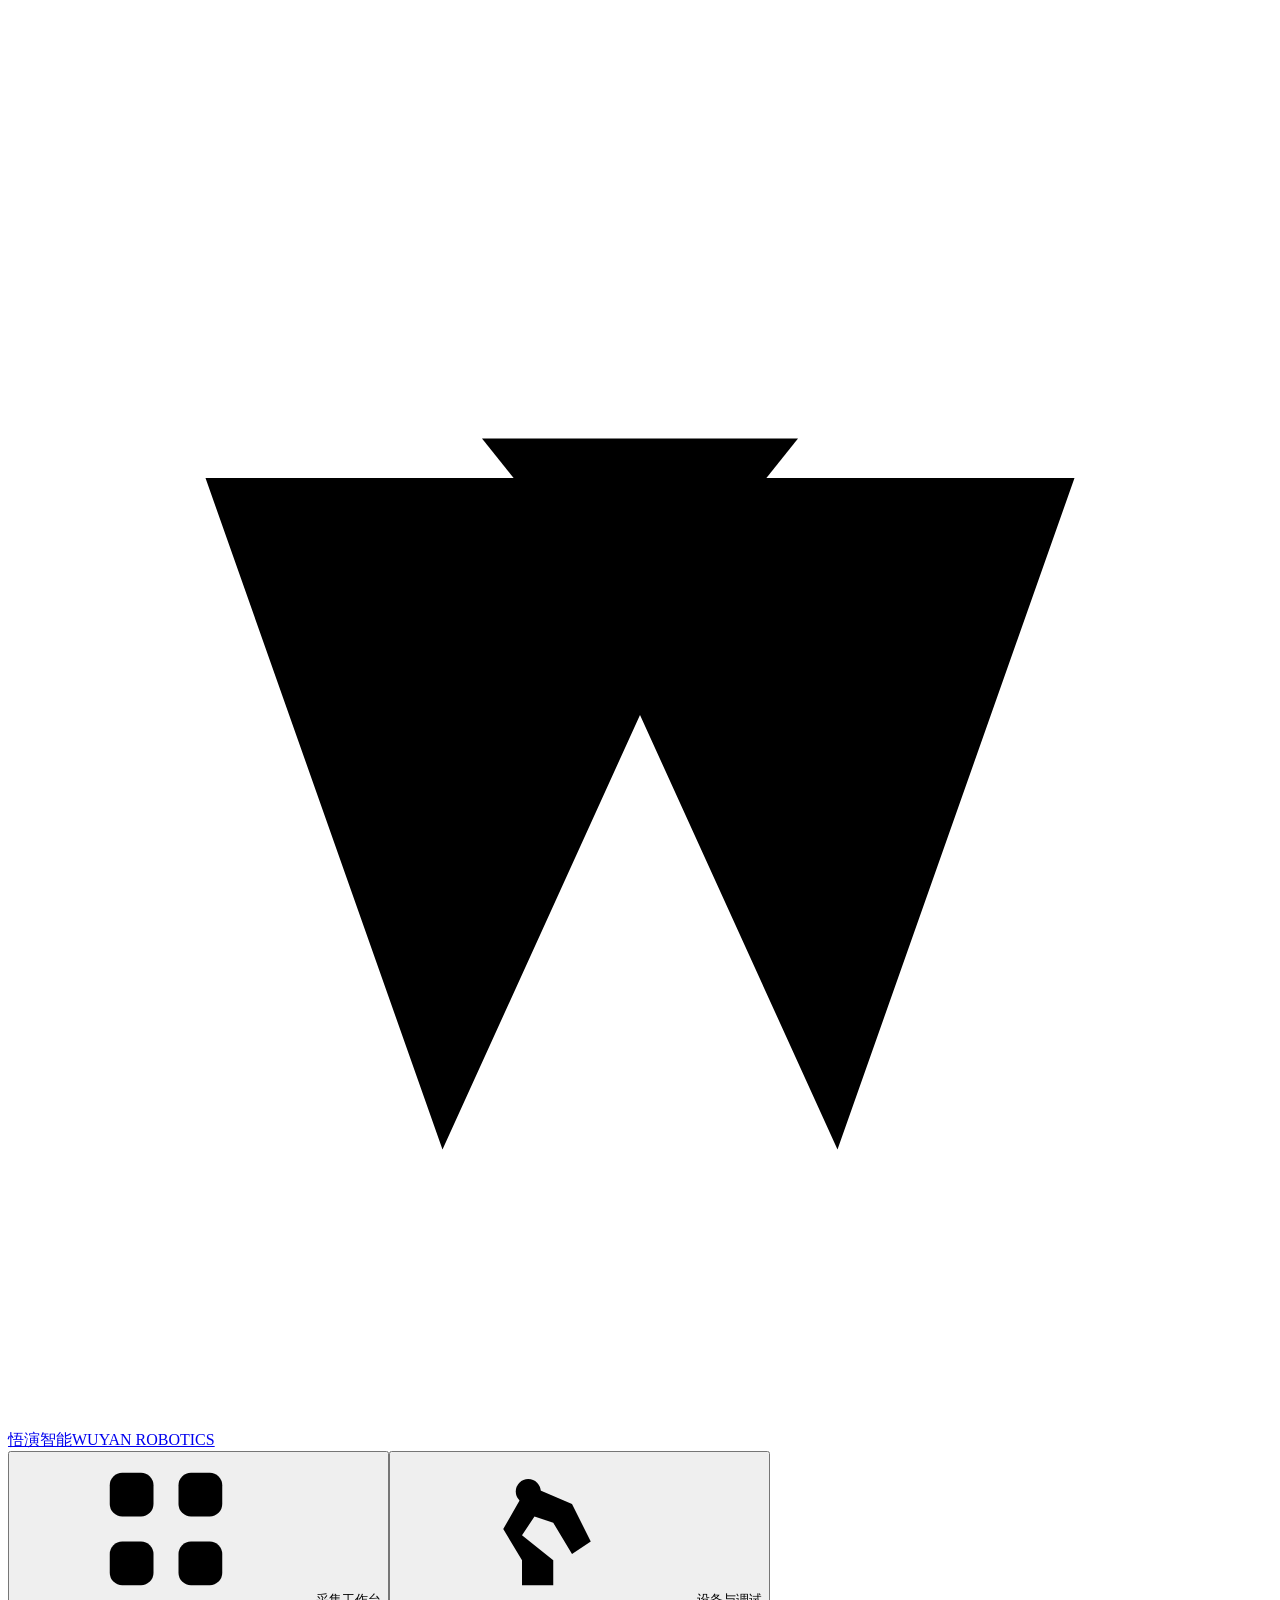
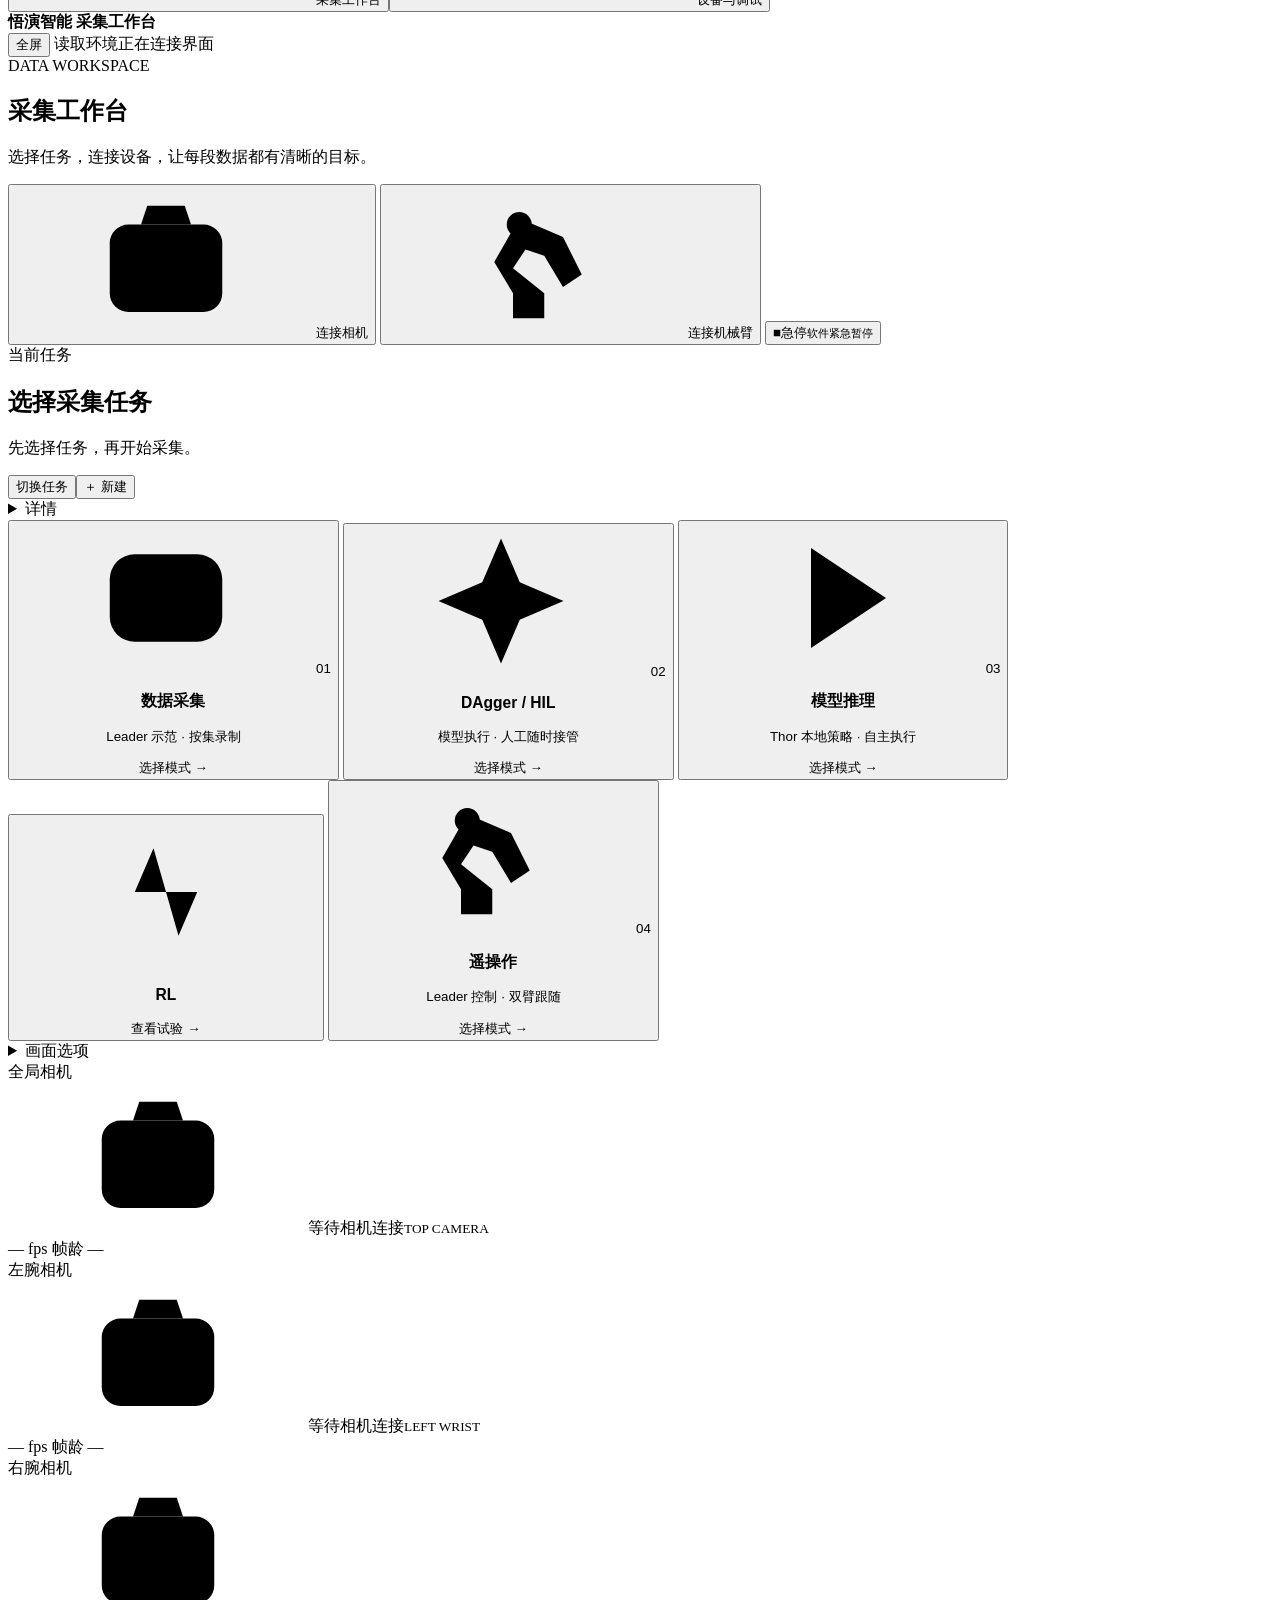
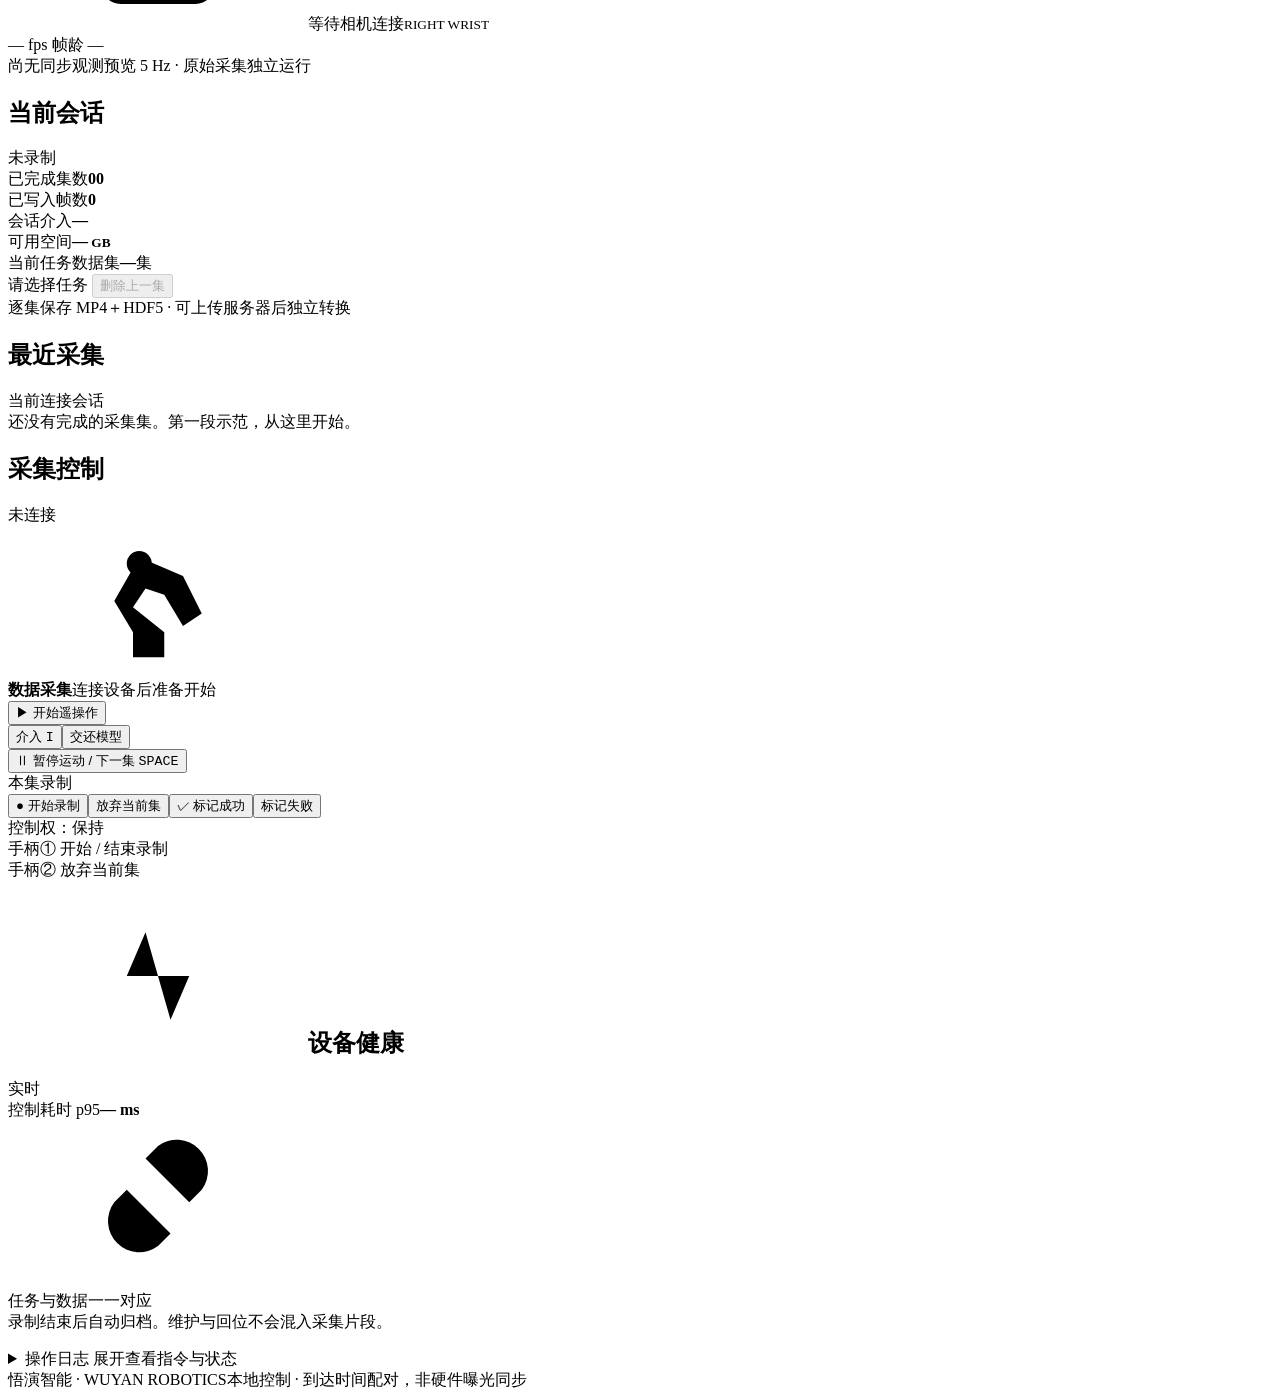
==== yam_abc_reproduce/hil/static/index.html @ 51a66a12 "feat: share inference controls with PLD experiment page" ====
<!doctype html>
<html lang="zh-CN">
  <head>
    <meta charset="UTF-8" />
    <meta name="viewport" content="width=device-width,initial-scale=1" />
    <title>悟演智能 · 数据采集工作台</title>
    <link rel="stylesheet" href="/assets/style.css" />
    <link rel="stylesheet" href="/assets/console.css?v=4" />
  </head>
  <body>
    <svg class="icon-library" aria-hidden="true">
      <defs>
        <symbol id="i-grid" viewBox="0 0 24 24">
          <rect x="3" y="3" width="7" height="7" rx="2" />
          <rect x="14" y="3" width="7" height="7" rx="2" />
          <rect x="3" y="14" width="7" height="7" rx="2" />
          <rect x="14" y="14" width="7" height="7" rx="2" />
        </symbol>
        <symbol id="i-arm" viewBox="0 0 24 24">
          <path d="M4 21h16M8 21v-4l-3-5 4-7 7 3 3 6-3 2-3-5-3-1-2 3 5 4v4" />
          <circle cx="9" cy="6" r="2" />
          <path d="m18 13 3-2m-4 4 3 3" />
        </symbol>
        <symbol id="i-record" viewBox="0 0 24 24">
          <rect x="3" y="5" width="18" height="14" rx="4" />
          <circle cx="12" cy="12" r="3" />
        </symbol>
        <symbol id="i-pulse" viewBox="0 0 24 24">
          <path d="M2 12h5l3-7 4 14 3-7h5" />
        </symbol>
        <symbol id="i-camera" viewBox="0 0 24 24">
          <rect x="3" y="6" width="18" height="14" rx="3" />
          <circle cx="12" cy="13" r="4" />
          <path d="m8 6 1-3h6l1 3" />
        </symbol>
        <symbol id="i-play" viewBox="0 0 24 24">
          <path d="m8 4 12 8-12 8Z" />
        </symbol>
        <symbol id="i-spark" viewBox="0 0 24 24">
          <path d="m12 2 3 7 7 3-7 3-3 7-3-7-7-3 7-3Z" />
        </symbol>
        <symbol id="i-link" viewBox="0 0 24 24">
          <path
            d="m9 15 6-6m-5-3 2-2a5 5 0 0 1 7 7l-2 2m-3 5-2 2a5 5 0 0 1-7-7l2-2"
          />
        </symbol>
      </defs>
    </svg>
    <aside class="sidebar">
      <a class="brand" href="/"
        ><span class="brand-mark"
          ><svg viewBox="0 0 32 32" aria-hidden="true">
            <path d="M5 8 11 25 16 14 21 25 27 8" />
            <path d="m12 7 4 5 4-5" /></svg></span
        ><span>悟演智能<span class="brand-sub">WUYAN ROBOTICS</span></span></a
      >
      <nav>
        <button class="nav-item active" data-page="workspace">
          <svg><use href="#i-grid" /></svg>采集工作台<span
            class="nav-dot"
          ></span></button
        ><button class="nav-item" data-page="devices">
          <svg><use href="#i-arm" /></svg>设备与调试
        </button>
      </nav>
    </aside>
    <div class="shell">
      <header>
        <div class="breadcrumb">
          <strong class="mobile-brand">悟演智能</strong>
          <strong id="page-name">采集工作台</strong>
        </div>
        <div class="header-right">
          <button id="fullscreen" class="button" type="button">全屏</button>
          <span id="environment" class="pill">读取环境</span
          ><span class="connection-label"
            ><i id="connection-dot" class="led"></i
            ><span id="connection-text">正在连接界面</span></span
          >
        </div>
      </header>
      <main>
        <section class="page-title">
          <div>
            <div class="eyebrow">DATA WORKSPACE</div>
            <h1 id="heading">采集工作台</h1>
            <p id="subtitle">选择任务，连接设备，让每段数据都有清晰的目标。</p>
          </div>
          <div class="connection-actions">
            <button id="connect-cameras" class="button">
              <svg><use href="#i-camera" /></svg><span>连接相机</span>
            </button>
            <button id="connect" class="button">
              <svg><use href="#i-arm" /></svg><span>连接机械臂</span>
            </button>
            <span class="action-divider"></span>
            <button id="header-stop" class="button danger">
              <span class="stop-symbol">■</span
              ><span class="stop-label">急停<small>软件紧急暂停</small></span>
            </button>
            <button id="header-reset" class="button" hidden>解除锁存</button>
          </div>
        </section>
        <div id="alert" class="alert" role="alert" hidden></div>
        <div id="workspace-page">
          <section class="task-section" aria-label="当前采集任务">
            <div class="task-card">
              <div class="task-main">
                <div class="task-kicker">
                  <span id="task-badge" class="pill">当前任务</span>
                  <h2 id="task-name">选择采集任务</h2>
                </div>
                <p id="task-instruction">先选择任务，再开始采集。</p>
              </div>
              <div class="task-actions">
                <button id="choose-task" class="button">切换任务</button
                ><button id="create-task" class="button">＋ 新建</button>
              </div>
              <details class="task-details">
                <summary>详情</summary>
                <div>
                  <span id="task-library-count"></span
                  ><span id="task-category"></span
                  ><span id="task-identity"></span
                  ><span id="task-session-tip"></span
                  ><span id="task-english"></span
                  ><button id="edit-task" class="button" type="button">
                    编辑任务
                  </button>
                </div>
              </details>
            </div>
            <div class="workflow-strip">
              <span id="step-task" hidden></span
              ><span id="step-devices" hidden></span
              ><span id="step-record" hidden></span
              ><span id="workflow-tip"></span>
            </div>
          </section>
          <section class="mode-grid" aria-label="工作模式">
            <button class="mode-card" data-mode="collect">
              <div>
                <svg><use href="#i-record" /></svg
                ><span class="mode-number">01</span>
              </div>
              <h3>数据采集</h3>
              <p>Leader 示范 · 按集录制</p>
              <span class="mode-state">选择模式 →</span>
            </button>
            <button class="mode-card" data-mode="hil">
              <div>
                <svg><use href="#i-spark" /></svg
                ><span class="mode-number">02</span>
              </div>
              <h3>DAgger / HIL</h3>
              <p>模型执行 · 人工随时接管</p>
              <span class="mode-state">选择模式 →</span>
            </button>
            <button class="mode-card" data-mode="inference">
              <div>
                <svg><use href="#i-play" /></svg
                ><span class="mode-number">03</span>
              </div>
              <h3>模型推理</h3>
              <p>Thor 本地策略 · 自主执行</p>
              <span class="mode-state">选择模式 →</span>
            </button>
            <button class="mode-card" id="rl-entry" data-view="rl" aria-controls="rl-observation-panel" aria-pressed="false">
              <div><svg><use href="#i-pulse" /></svg></div>
              <h3>RL</h3>
              <span class="mode-state">查看试验 →</span>
            </button>
            <button class="mode-card" data-mode="teleop">
              <div>
                <svg><use href="#i-arm" /></svg
                ><span class="mode-number">04</span>
              </div>
              <h3>遥操作</h3>
              <p>Leader 控制 · 双臂跟随</p>
              <span class="mode-state">选择模式 →</span>
            </button>
          </section>
          <div class="content-grid">
            <div class="left-column">
              <section class="panel camera-panel">
                <div class="panel-heading">
                  <details class="vision-menu"><summary aria-label="画面选项">画面选项</summary>
                  <div class="vision-actions">
                    <button
                      id="expand-vision"
                      class="button subtle"
                      aria-pressed="false"
                    >
                      放大视觉区</button
                    ><button id="preview-toggle" class="button subtle">
                      关闭预览
                    </button>
                  </div>
                  </details>
                </div>
                <div class="camera-grid">
                  <article class="camera" data-camera="top">
                    <div class="camera-label">
                      <span>全局相机</span><i class="led"></i>
                    </div>
                    <img alt="全局D405实时预览" hidden />
                    <div class="camera-empty">
                      <svg><use href="#i-camera" /></svg
                      ><span>等待相机连接</span><small>TOP CAMERA</small>
                    </div>
                    <div class="camera-meta">— fps <span>帧龄 —</span></div>
                  </article>
                  <article class="camera" data-camera="left">
                    <div class="camera-label">
                      <span>左腕相机</span><i class="led"></i>
                    </div>
                    <img alt="左腕D405实时预览" hidden />
                    <div class="camera-empty">
                      <svg><use href="#i-camera" /></svg
                      ><span>等待相机连接</span><small>LEFT WRIST</small>
                    </div>
                    <div class="camera-meta">— fps <span>帧龄 —</span></div>
                  </article>
                  <article class="camera" data-camera="right">
                    <div class="camera-label">
                      <span>右腕相机</span><i class="led"></i>
                    </div>
                    <img alt="右腕D405实时预览" hidden />
                    <div class="camera-empty">
                      <svg><use href="#i-camera" /></svg
                      ><span>等待相机连接</span><small>RIGHT WRIST</small>
                    </div>
                    <div class="camera-meta">— fps <span>帧龄 —</span></div>
                  </article>
                </div>
                <div class="camera-foot">
                  <span
                    ><i class="led" id="sync-dot"></i
                    ><span id="sync">尚无同步观测</span></span
                  ><span>预览 5 Hz · 原始采集独立运行</span>
                </div>
              </section>
              <section class="panel session-panel" id="session-summary">
                <div class="panel-heading">
                  <h2>当前会话</h2>
                  <span id="record-badge" class="pill">未录制</span>
                </div>
                <div class="session-metrics">
                  <div>
                    <span>已完成集数</span
                    ><strong id="episode-count">00</strong>
                  </div>
                  <div>
                    <span>已写入帧数</span><strong id="frame-count">0</strong>
                  </div>
                  <div>
                    <span>会话介入</span><strong id="interventions">—</strong>
                  </div>
                  <div>
                    <span>可用空间</span
                    ><strong id="disk">—<small> GB</small></strong>
                  </div>
                </div>
                <div class="task-dataset" id="task-dataset">
                  <div><span>当前任务数据集</span><strong id="task-episode-count">—</strong><span>集</span></div>
                  <span class="muted" id="task-dataset-status">请选择任务</span>
                  <button class="button subtle" id="delete-last-episode" disabled>删除上一集</button>
                </div>
                <div id="output" class="output-path">
                  逐集保存 MP4＋HDF5 · 可上传服务器后独立转换
                </div>
              </section>
              <section class="panel recent-panel" id="recent-episodes">
                <div class="panel-heading">
                  <h2>最近采集</h2>
                  <span class="muted">当前连接会话</span>
                </div>
                <div id="episodes" class="empty-row">
                  还没有完成的采集集。第一段示范，从这里开始。
                </div>
              </section>
            </div>
            <aside class="right-column">
              <section class="panel control-panel">
                <div class="panel-heading">
                  <h2 id="control-title">采集控制</h2>
                  <span class="pill" id="phase">未连接</span>
                </div>
                <div class="control-visual">
                  <svg><use href="#i-arm" /></svg>
                  <div>
                    <strong id="mode-name">数据采集</strong
                    ><span id="control-hint">连接设备后准备开始</span>
                  </div>
                </div>
                <button
                  class="button primary wide"
                  id="start"
                  data-event="start"
                >
                  ▶ 开始遥操作
                </button>
                <div class="dual-buttons">
                  <button class="button" id="takeover" data-event="takeover">
                    介入 <kbd>I</kbd></button
                  ><button
                    class="button"
                    id="resume"
                    data-event="resume_policy"
                  >
                    交还模型
                  </button>
                </div>
                <button class="button wide" id="hold" data-event="hold">
                  Ⅱ 暂停运动 / 下一集 <kbd>SPACE</kbd>
                </button>
                <button class="button wide" id="recording-restart" hidden>
                  恢复录制服务
                </button>
                <div id="recording-controls">
                  <div class="record-divider">本集录制</div>
                  <div class="session-actions">
                    <button
                      class="button primary"
                      id="record"
                      data-event="record"
                    >
                      ● 开始录制</button
                    ><button class="button" id="discard">放弃当前集</button
                    ><span class="vertical-divider"></span
                    ><button
                      class="button subtle"
                      id="success"
                      data-event="success"
                    >
                      ✓ 标记成功</button
                    ><button
                      class="button subtle"
                      id="failure"
                      data-event="failure"
                    >
                      标记失败
                    </button>
                  </div>
                </div>
                <div id="ownership" class="ownership">控制权：保持</div>
                <div class="handle-hint" id="handle-hint">
                  手柄① 开始 / 结束录制<br />手柄② 放弃当前集
                </div>
              </section>
              <section class="panel keyboard-hil-panel" id="keyboard-hil-panel" hidden>
                <div class="panel-heading"><h2>人工介入</h2><span class="muted" id="hil-input-current">Leader 遥操作</span></div>
                <form id="hil-input-form" class="policy-settings">
                  <label>介入方式<select id="hil-input-select"><option value="leader">Leader 遥操作</option><option value="keyboard">键盘末端微调</option></select></label>
                  <button class="button" id="hil-input-apply" type="submit">应用</button>
                </form>
                <div id="keyboard-hil-controls" hidden>
                  <div class="keyboard-toolbar"><span>基座 XYZ · 保持朝向</span><label>单步<select id="cartesian-step"><option value="1">1 mm</option><option value="2">2 mm</option><option value="5" selected>5 mm</option><option value="7">7 mm</option></select></label></div>
                  <div class="keyboard-arms">
                    <section class="keyboard-arm" data-keyboard-arm="left">
                      <button type="button" class="keyboard-arm-select active" data-select-keyboard-arm="left">左臂 <span>键盘选中</span></button>
                      <div class="cartesian-axis"><span>X</span><button class="button" data-cart-arm="left" data-cart-axis="x" data-cart-sign="-1">−</button><button class="button" data-cart-arm="left" data-cart-axis="x" data-cart-sign="1">＋</button></div>
                      <div class="cartesian-axis"><span>Y</span><button class="button" data-cart-arm="left" data-cart-axis="y" data-cart-sign="-1">−</button><button class="button" data-cart-arm="left" data-cart-axis="y" data-cart-sign="1">＋</button></div>
                      <div class="cartesian-axis"><span>Z</span><button class="button" data-cart-arm="left" data-cart-axis="z" data-cart-sign="-1">下降</button><button class="button" data-cart-arm="left" data-cart-axis="z" data-cart-sign="1">上升</button></div>
                      <div class="cartesian-axis"><span id="keyboard-grip-left">夹爪</span><button class="button" data-cart-arm="left" data-cart-axis="gripper" data-cart-sign="-1">闭合</button><button class="button" data-cart-arm="left" data-cart-axis="gripper" data-cart-sign="1">张开</button></div>
                    </section>
                    <section class="keyboard-arm" data-keyboard-arm="right">
                      <button type="button" class="keyboard-arm-select" data-select-keyboard-arm="right">右臂 <span>键盘选中</span></button>
                      <div class="cartesian-axis"><span>X</span><button class="button" data-cart-arm="right" data-cart-axis="x" data-cart-sign="-1">−</button><button class="button" data-cart-arm="right" data-cart-axis="x" data-cart-sign="1">＋</button></div>
                      <div class="cartesian-axis"><span>Y</span><button class="button" data-cart-arm="right" data-cart-axis="y" data-cart-sign="-1">−</button><button class="button" data-cart-arm="right" data-cart-axis="y" data-cart-sign="1">＋</button></div>
                      <div class="cartesian-axis"><span>Z</span><button class="button" data-cart-arm="right" data-cart-axis="z" data-cart-sign="-1">下降</button><button class="button" data-cart-arm="right" data-cart-axis="z" data-cart-sign="1">上升</button></div>
                      <div class="cartesian-axis"><span id="keyboard-grip-right">夹爪</span><button class="button" data-cart-arm="right" data-cart-axis="gripper" data-cart-sign="-1">闭合</button><button class="button" data-cart-arm="right" data-cart-axis="gripper" data-cart-sign="1">张开</button></div>
                    </section>
                  </div>
                  <p class="muted keyboard-shortcuts">方向键：XY　PageUp / Down：Z　[ / ]：夹爪<br>点击一步 · 长按慢动 · 松手停止连续触发 · 空格暂停</p>
                  <p id="cartesian-status" class="muted" role="status">先介入，再微调</p>
                </div>
              </section>
              <section class="panel policy-panel" id="policy-panel" hidden>
                <div class="panel-heading"><h2>推理执行</h2><span class="pill" id="policy-mode">—</span></div>
                <div class="policy-metrics">
                  <div><span>往返 p95</span><strong id="policy-rtt">—</strong></div>
                  <div><span>缓冲余量</span><strong id="policy-buffer">—</strong></div>
                  <div><span>新块丢步</span><strong id="policy-trim">—</strong></div>
                  <div><span>下发路径</span><strong id="policy-speed">—</strong></div>
                </div>
                <form id="inference-recording-form" class="policy-settings">
                  <label>记录模式
                    <select id="inference-recording-mode"><option value="standard">普通记录</option><option value="grasp_diagnostics">抓取诊断 · 夹爪力矩</option></select>
                  </label>
                  <button class="button" id="recording-mode-apply" type="submit">应用</button>
                </form>
                <p class="muted" id="grasp-recording-status" role="status"></p>
                <details class="policy-disclosure"><summary>推理设置</summary>
                <div id="policy-settings-slot">
                <div id="policy-execution-controls">
                <form id="policy-form" class="policy-settings">
                  <label>动作块模式
                    <select id="policy-fusion"><option value="sync_hold">同步推理 · 完整 50 步</option><option value="rtc">RTC 推理 · 原生</option></select>
                  </label>
                  <label>前缀步数
                    <input id="rtc-delay-steps" type="number" min="1" max="10" step="1" value="9" />
                  </label>
                  <button class="button primary" id="policy-apply" type="submit">应用</button>
                </form>
                <div class="policy-execution-actions">
                  <span class="muted" id="policy-execution-current" role="status">当前模式待确认</span>
                  <button class="button subtle" id="policy-restart" type="button">重载 Thor 推理</button>
                </div>
                </div>
                </div>
                <form id="policy-source-form" class="policy-settings">
                  <label>推理 / 回放地址<input id="policy-source-url" type="text" placeholder="ws://主机:端口" /></label>
                  <button class="button" id="interaction-reload" type="button">重载交互规则</button>
                  <button class="button" id="policy-source-local" type="button">本地回放</button>
                  <button class="button" id="policy-source-xr1-eef" type="button">XR-1 末端回放</button>
                  <button class="button" id="policy-source-thor" type="button">Thor</button>
                  <button class="button" id="policy-source-apply" type="submit">切换来源</button>
                </form>
                <p class="muted" id="policy-source-current"></p>
                <button class="button subtle policy-restart" id="planner-restart" type="button">重载动作规划</button>
                </details>
              </section>
              <section class="panel rl-run-panel" id="rl-run-panel" aria-label="PLD-Grasp 试验设置" hidden>
                <div class="panel-heading"><h2>试验设置</h2><span class="pill" id="rl-mode">off</span></div>
                <form id="pld-form" class="policy-settings">
                  <label>RL 模式<select id="pld-mode">
                    <option value="off">off · 原 Pi</option>
                    <option value="shadow">shadow · 计算但不执行</option>
                    <option value="probe">probe · 原 Pi＋专家链路记录</option>
                    <option value="collect">collect · 有界随机修正采集</option>
                    <option value="eval">eval · 无探索噪声专家对比</option>
                  </select></label>
                  <button class="button primary" id="pld-apply" type="submit">应用</button>
                </form>
                <p id="rl-readiness" class="rl-readiness" role="status">off · 执行原 Pi</p>
                <section class="rl-policy-settings" aria-label="推理设置">
                  <div id="rl-policy-settings-slot"></div>
                </section>
                <div class="rl-run-actions"><span id="rl-recording" role="status">未开始</span><button class="button" id="rl-prepare" type="button">使用推理控制</button></div>
                <section class="rl-evaluation" aria-labelledby="pld-evaluation-title">
                  <h3 id="pld-evaluation-title">整轮评估 C/N</h3>
                  <form id="pld-evaluation-form" class="policy-settings">
                    <label>正确数 C<input id="pld-correct" type="number" min="0" step="1" required /></label>
                    <label>总数 N<input id="pld-total" type="number" min="1" step="1" required /></label>
                    <button class="button" id="pld-evaluation-apply" type="submit">记录本轮评估</button>
                  </form>
                  <p class="muted" id="pld-evaluation-status" role="status">暂停保存后填写，关联本次保存的一集。</p>
                </section>
                <details class="policy-disclosure rl-diagnostics">
                  <summary>诊断详情</summary>
                  <label class="pld-run-label">实验批次<input id="pld-run-input" form="pld-form" type="text" maxlength="160" placeholder="留空自动生成" /></label>
                  <dl class="rl-run-details">
                    <div><dt>控制模式</dt><dd id="rl-control-mode">—</dd></div>
                    <div><dt>服务协议</dt><dd id="rl-capability">未验证</dd></div>
                    <div><dt>运行编号</dt><dd id="rl-run-id">—</dd></div>
                    <div><dt>合同 SHA</dt><dd id="pld-contract">—</dd></div>
                    <div><dt>专家快照 SHA</dt><dd id="pld-snapshot">—</dd></div>
                  </dl>
                  <div id="rl-observation-panel" hidden>
                    <dl class="rl-run-details">
                      <div><dt>活动臂</dt><dd id="rl-active-arm">无活动臂</dd></div>
                      <div><dt>在线窗口</dt><dd id="pld-window">—</dd></div>
                      <div><dt>决策来源</dt><dd id="pld-decision">—</dd></div>
                      <div><dt>门控状态</dt><dd id="pld-gate">等待 Thor</dd></div>
                    </dl>
                  </div>
                </details>
              </section>
              <section class="panel health-panel">
                <div class="panel-heading">
                  <h2>
                    <svg><use href="#i-pulse" /></svg>设备健康
                  </h2>
                  <span class="muted">实时</span>
                </div>
                <div id="health"></div>
                <div class="health-footer">
                  <span>控制耗时 p95</span><b id="latency">— ms</b>
                </div>
              </section>
              <div class="operator-note">
                <svg><use href="#i-link" /></svg>
                <p>
                  任务与数据一一对应<br /><span
                    >录制结束后自动归档。维护与回位不会混入采集片段。</span
                  >
                </p>

              </div>
            </aside>
          </div>
        </div>
        <div id="devices-page" hidden>
          <details class="panel initialization-panel">
            <summary>设备初始化 <span>新设备接入与验收</span></summary>
            <div class="panel-heading initialization-heading">
              <div>
                <div class="eyebrow">NEW DEVICE COMMISSIONING</div>
                <h2>设备初始化向导</h2>
              </div>
              <div class="inline-actions">
                <button class="button" id="init-exit" hidden>进入工作台</button>
                <span id="init-progress" class="pill">0 / 5</span>
              </div>
            </div>
            <p class="initialization-intro">
              新工作站或更换设备后按顺序执行。流程只在明确操作时连接硬件，不写机械臂零位、不自动回零，也不会启动遥操作。
            </p>
            <div id="init-inventory" class="init-inventory"></div>
            <div class="init-steps">
              <article class="init-step" id="init-step-preflight">
                <span class="init-number">1</span>
                <div><strong>核对配置与端口</strong><small id="init-preflight-status">检查 4 路 CAN、夹爪型号和 3 台相机序列号</small></div>
                <button class="button" id="init-preflight">只读预检</button>
              </article>
              <article class="init-step" id="init-step-cameras">
                <span class="init-number">2</span>
                <div><strong>验证三路相机</strong><small id="init-camera-status">连接 top / left / right 并确认画面新鲜</small></div>
                <button class="button" id="init-cameras">连接相机</button>
              </article>
              <article class="init-step" id="init-step-arms">
                <span class="init-number">3</span>
                <div><strong>初始化四臂与夹爪</strong><small id="init-arm-status">夹爪先闭合并清空行程；连接后保持当前位置</small></div>
                <button class="button" id="init-arms">初始化连接</button>
              </article>
              <article class="init-step" id="init-step-gravity">
                <span class="init-number">4</span>
                <div><strong>重力补偿与 Leader 检查</strong><small>进入重力补偿，轻推双 Follower；同时确认双 Leader 顺滑、松手基本停留</small></div>
                <button class="button" id="init-gravity">进入重力补偿</button>
                <label class="init-check"><input type="checkbox" id="init-gravity-check" />双 Follower 通过</label>
                <label class="init-check"><input type="checkbox" id="init-leader-check" />双 Leader 通过</label>
              </article>
              <article class="init-step" id="init-step-complete">
                <span class="init-number">5</span>
                <div><strong>保存迁移验收记录</strong><small id="init-complete-status">保存配置指纹、设备清单和夹爪行程测量</small></div>
                <button class="button primary" id="init-complete">完成初始化</button>
              </article>
            </div>
            <p class="maintenance-note">任何异常先按顶部软件急停；现场危险使用物理急停。退出重力补偿后机械臂保持，再保存验收记录。</p>
          </details>
          <div class="device-layout">
            <section class="panel">
              <div class="panel-heading">
                <h2><svg><use href="#i-arm" /></svg>机械臂姿态</h2>
                <span class="muted">2 LEADERS + 2 FOLLOWERS</span>
              </div>
              <div id="device-cards" class="device-cards"></div>
              <div class="device-note">
                连接后四臂保持；需要手动摆位时请明确进入重力补偿。关节点动控制
                Follower；普通遥操作采用绝对 1:1 映射，启动后 Follower 与 Leader 姿态一致。
              </div>
            </section>
            <section class="panel maintenance-panel">
              <div class="panel-heading">
                <h2><svg><use href="#i-spark" /></svg><span id="maintenance-title">准备位与重力补偿</span></h2>
                <span class="pill">四臂维护</span>
              </div>
              <div class="maintenance-status">
                <i class="led"></i>
                <p id="home-status">尚未保存准备位</p>
              </div>
              <p class="maintenance-intro">
                先暂停并结束录制，再选择下方操作。回位完成或结束补偿后，机械臂保持不动。
              </p>
              <div class="maintenance-groups">
                <section>
                  <h3 id="home-group-title">准备位</h3>
                  <p id="home-group-copy">保存合适的四臂姿态，供下一次采集恢复。</p>
                  <div class="maintenance-buttons">
                    <button class="button maintenance-action" id="capture-home">
                      <svg><use href="#i-record" /></svg
                      ><span
                        ><strong>保存当前准备位</strong
                        ><small>记录当前姿态 · 不产生运动</small></span
                      >
                    </button>
                    <button class="button primary maintenance-action" id="home">
                      <svg><use href="#i-arm" /></svg
                      ><span
                        ><strong id="home-label">回准备位</strong
                        ><small id="home-subtitle">四臂协调回位 · 夹爪保持当前开度</small></span
                      >
                    </button>
                    <button class="button maintenance-action" id="home-leader" hidden>
                      <svg><use href="#i-arm" /></svg><span><strong>Leader 回零</strong></span>
                    </button>
                  </div>
                </section>
                <section>
                  <h3>重力补偿</h3>
                  <p>手扶机械臂调整姿态，完成后结束补偿。</p>
                  <div class="maintenance-buttons">
                    <button class="button maintenance-action" id="gravity">
                      <svg><use href="#i-arm" /></svg
                      ><span
                        ><strong>进入重力补偿</strong
                        ><small>停止策略与遥操作 · 手动摆位</small></span
                      >
                    </button>
                    <button
                      class="button maintenance-action"
                      id="gravity-exit"
                      data-event="hold"
                    >
                      <span class="maintenance-pause">Ⅱ</span
                      ><span
                        ><strong>结束补偿并保持</strong
                        ><small>退出手动摆位 · 保持当前姿态</small></span
                      >
                    </button>
                  </div>
                </section>
              </div>
              <p class="maintenance-note">
                回位前清空完整路径；需要立即停止时，使用顶部急停。
              </p>
            </section>
          </div>
          <section class="panel jog-panel">
            <div class="panel-heading">
              <h2><svg><use href="#i-grid" /></svg>Follower 关节调试</h2>
              <span class="pill">暂停后可调节</span>
            </div>
            <div class="jog-toolbar">
              <div class="segmented">
                <button class="active" data-arm="left">左 Follower</button
                ><button data-arm="right">右 Follower</button>
              </div>
              <span>关节微调 · 夹爪绝对开度</span>
            </div>
            <p class="device-note">
              连接、暂停且无录制或介入时可用；暂停立即取消调试动作。
            </p>
            <div id="joint-controls"></div>
            <div class="gripper-control">
              <div>
                <h3>平行夹爪</h3>
                <span id="gripper-value">开度 —</span>
              </div>
              <label class="gripper-target-label" for="gripper-target">目标开度
                <input id="gripper-target" type="number" min="0" max="1" step="0.01"
                  inputmode="decimal" placeholder="0–1" required aria-describedby="gripper-scale" />
              </label>
              <output id="gripper-percent" for="gripper-target">—</output>
              <span id="gripper-scale">0 闭合 · 1 张开</span>
              <button class="button jog-button" id="gripper-apply">应用</button>
            </div>
          </section>
        </div>
        <details class="panel log-panel">
          <summary>操作日志 <span>展开查看指令与状态</span></summary>
          <div id="logs"></div>
        </details>
        <footer>
          <span>悟演智能 · WUYAN ROBOTICS</span
          ><span>本地控制 · 到达时间配对，非硬件曝光同步</span
          ><span id="clock"></span>
        </footer>
      </main>
    </div>
    <div id="toast" role="status" hidden></div>
    <dialog id="connect-dialog">
      <form id="connect-form">
        <div class="eyebrow">CONNECT ROBOT</div>
        <h2>连接机械臂</h2>
        <p>
          连接两台 Leader 和两台 Follower，连接后先保持。遥操作无需采集任务或相机；只有录制数据和模型执行需要完整采集上下文。
        </p>
        <div id="connect-task-summary" class="connect-task-summary"></div>
        <label
          >Thor 模型服务地址 <span>采集 / 遥操作可留空</span
          ><input id="url-input" placeholder="ws://192.168.x.x:8000"
        /></label>
        <div id="real-warning" class="warning">
          真实设备连接可能施加力矩；仅未保存夹爪范围的站点会自动校准。请固定设备、清空行程，释放手柄按钮并保持有人照看。
        </div>
        <div class="dialog-actions">
          <button type="button" class="button" data-close>取消</button
          ><button class="button primary" type="submit">
            确认现场就绪并连接
          </button>
        </div>
      </form>
    </dialog>
    <dialog id="task-dialog">
      <form id="task-form">
        <div class="eyebrow">CREATE COLLECTION TASK</div>
        <h2 id="task-dialog-title">创建采集任务</h2>
        <p>先说清楚要采什么，数据才能被准确复用。</p>
        <label
          >任务名称 <span>用于区分数据集</span
          ><input
            id="new-task-name"
            required
            maxlength="60"
            placeholder="例如：乐高分拣" /></label
        ><label
          >采集说明 <span>中文说明，供采集员查看</span
          ><textarea
            id="new-task-instruction"
            required
            maxlength="300"
            rows="4"
            placeholder="例如：将桌面上的乐高积木按颜色分拣到对应料盒中。"
          ></textarea>
        </label>
        <label
          >英文 task <span>写入数据集并作为模型指令</span
          ><textarea
            id="new-task-english"
            required
            maxlength="300"
            rows="2"
            placeholder="Sort the LEGO bricks by color into the matching bins."
          ></textarea>
        </label>
        <div class="task-form-note">
          创建后自动选择该任务。每个任务的数据独立存放，任务信息随会话保存。
        </div>
        <div id="task-form-error" class="form-error" role="alert"></div>
        <div class="dialog-actions">
          <button type="button" class="button" data-close>取消</button
          ><button id="task-submit" class="button primary" type="submit">
            创建并选择任务
          </button>
        </div>
      </form>
    </dialog>
    <dialog id="task-picker">
      <div class="eyebrow">TASK LIBRARY</div>
      <h2>选择采集任务</h2>
      <p>继续已有任务的下一段采集。</p>
      <div id="task-options"></div>
      <div class="dialog-actions">
        <button class="button" data-close>关闭</button>
      </div>
    </dialog>
    <dialog id="confirm-dialog">
      <h2 id="confirm-title"></h2>
      <p id="confirm-text"></p>
      <div class="dialog-actions">
        <button class="button" data-close>取消</button
        ><button id="confirm-action" class="button danger">确认</button>
      </div>
    </dialog>
    <script src="/assets/app.js"></script>
  </body>
</html>
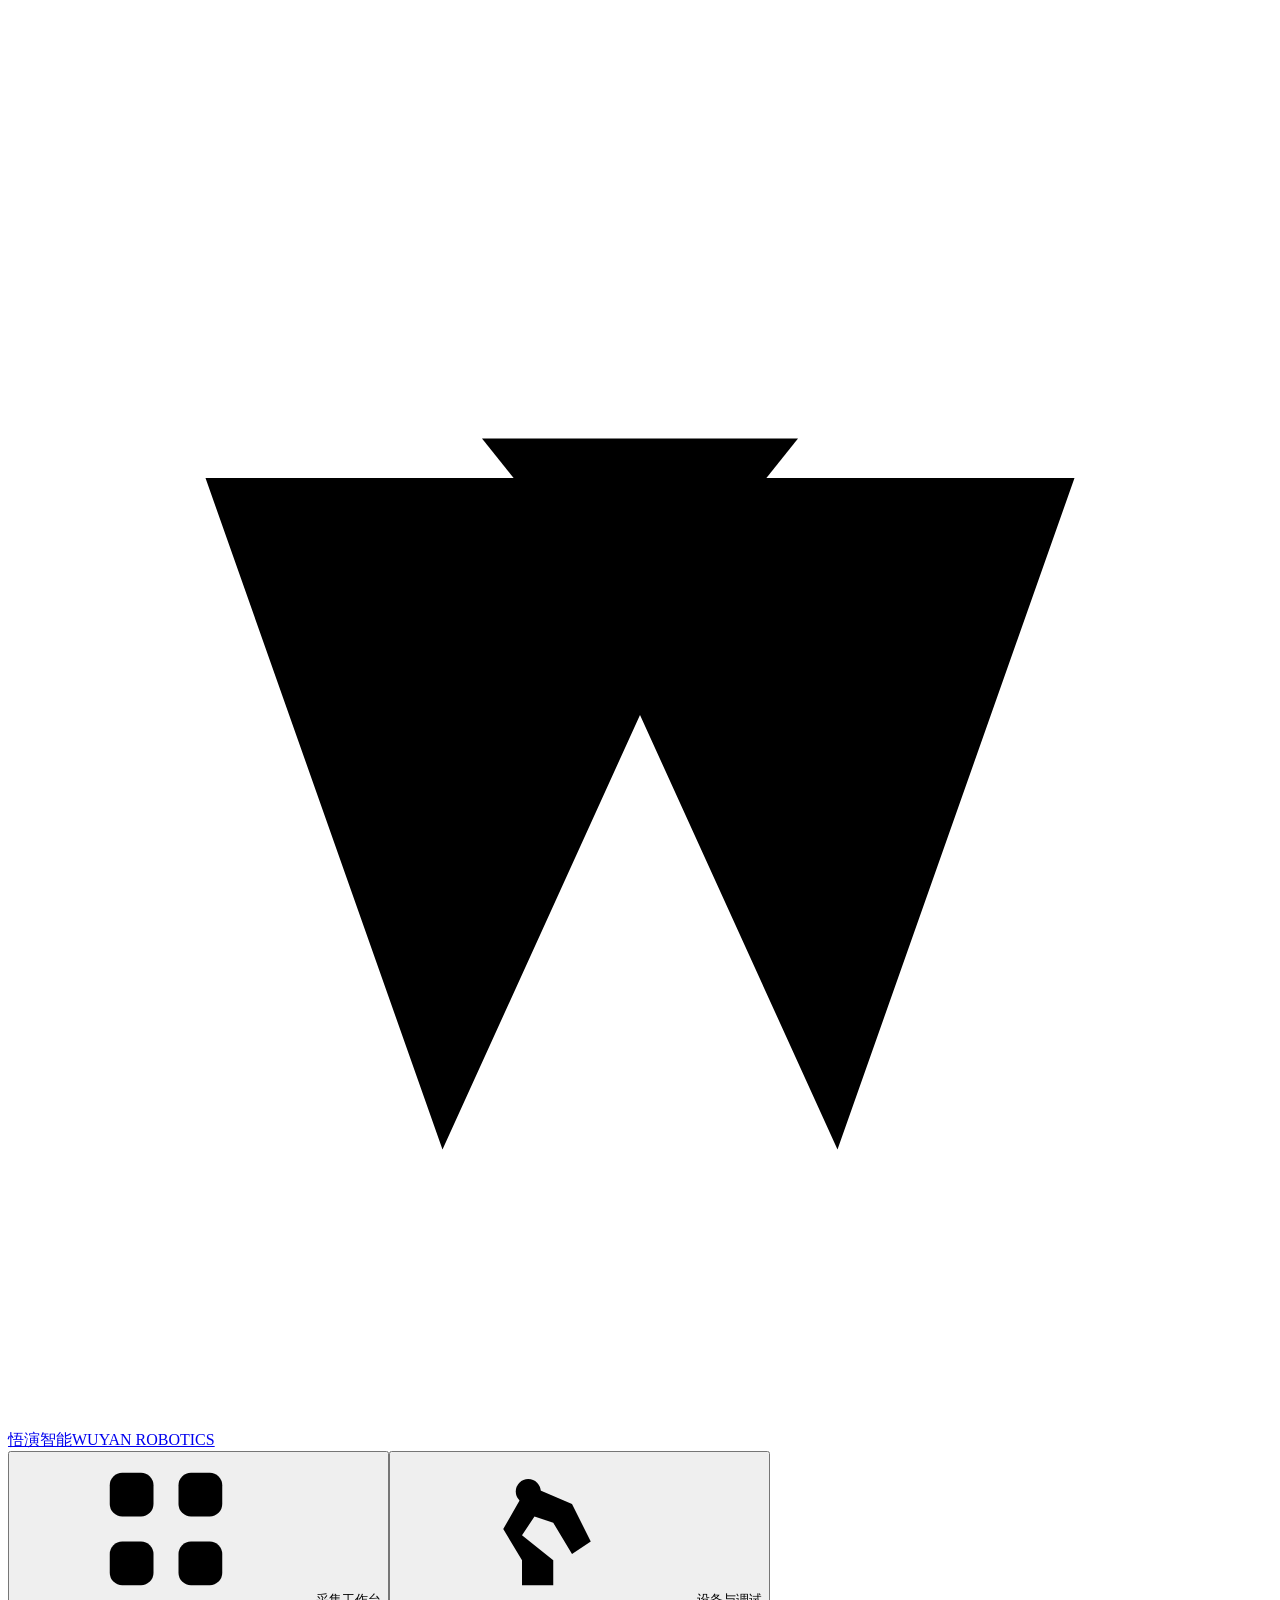
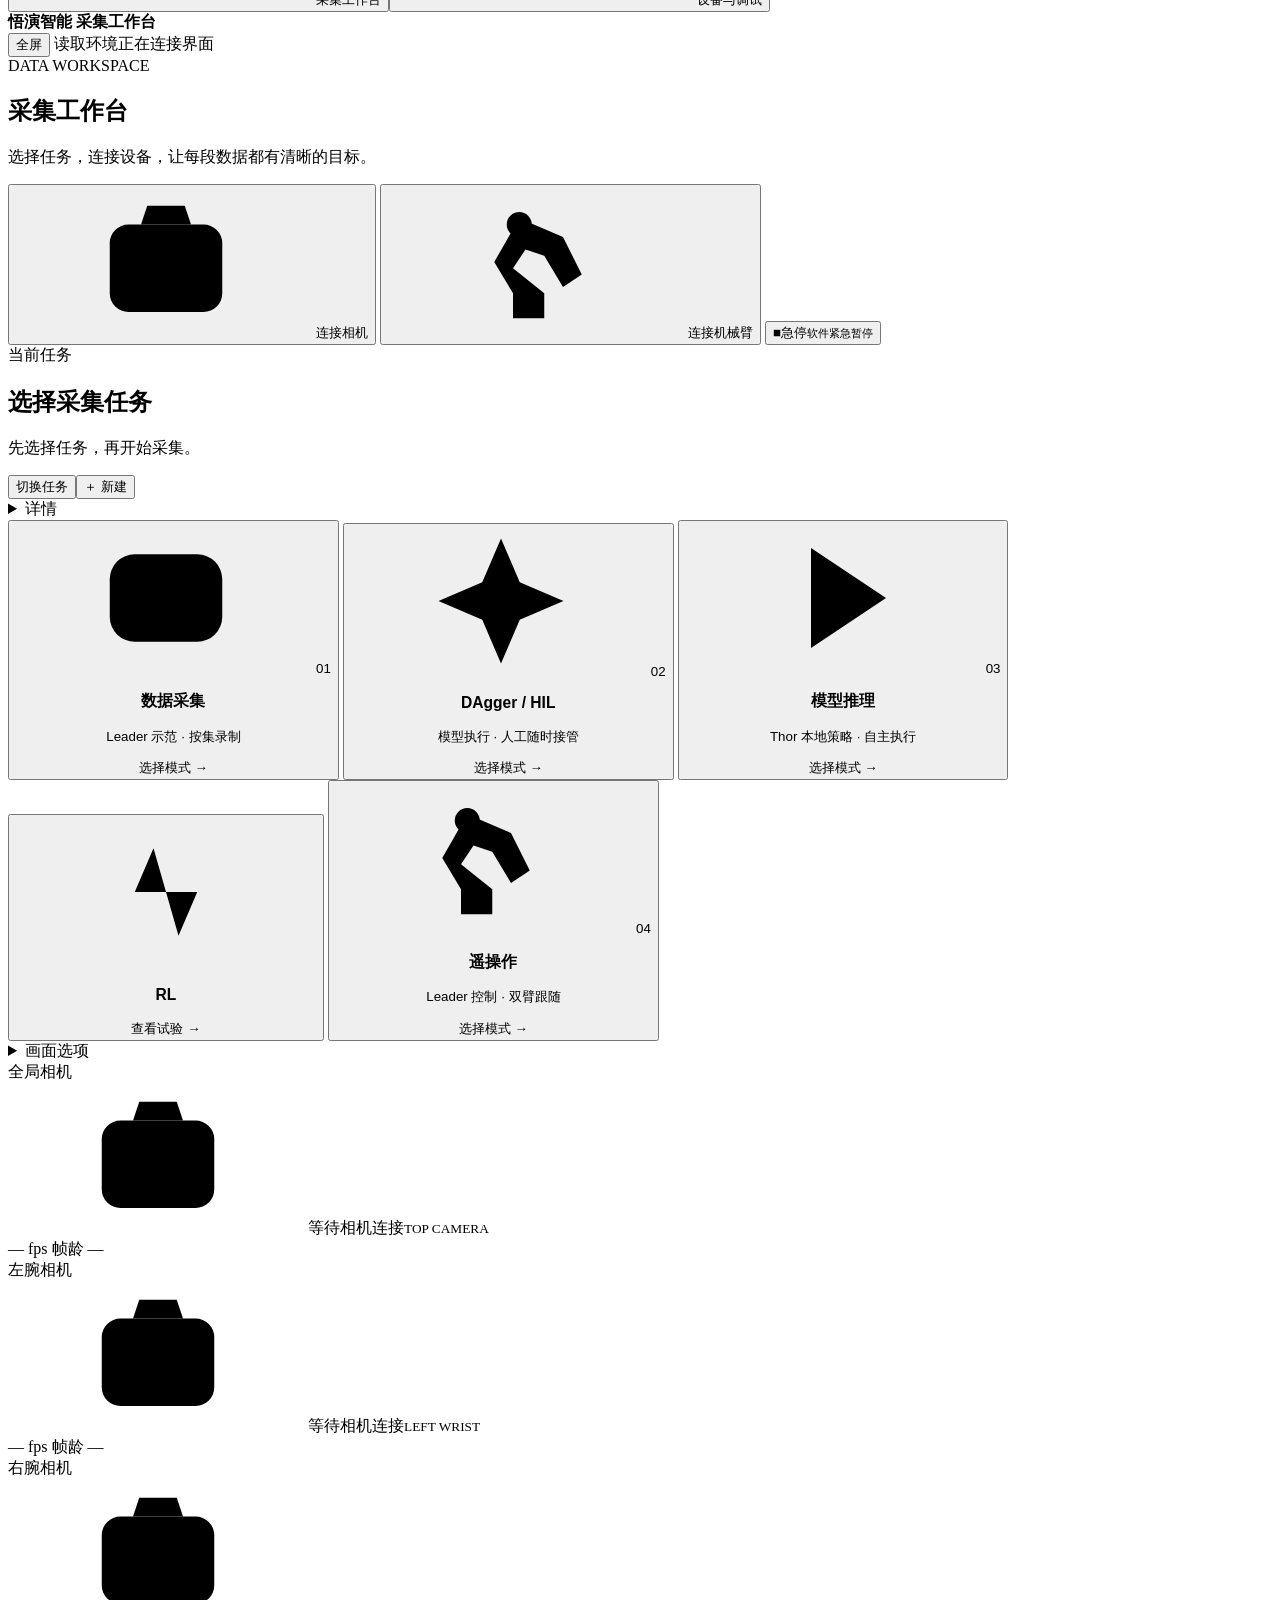
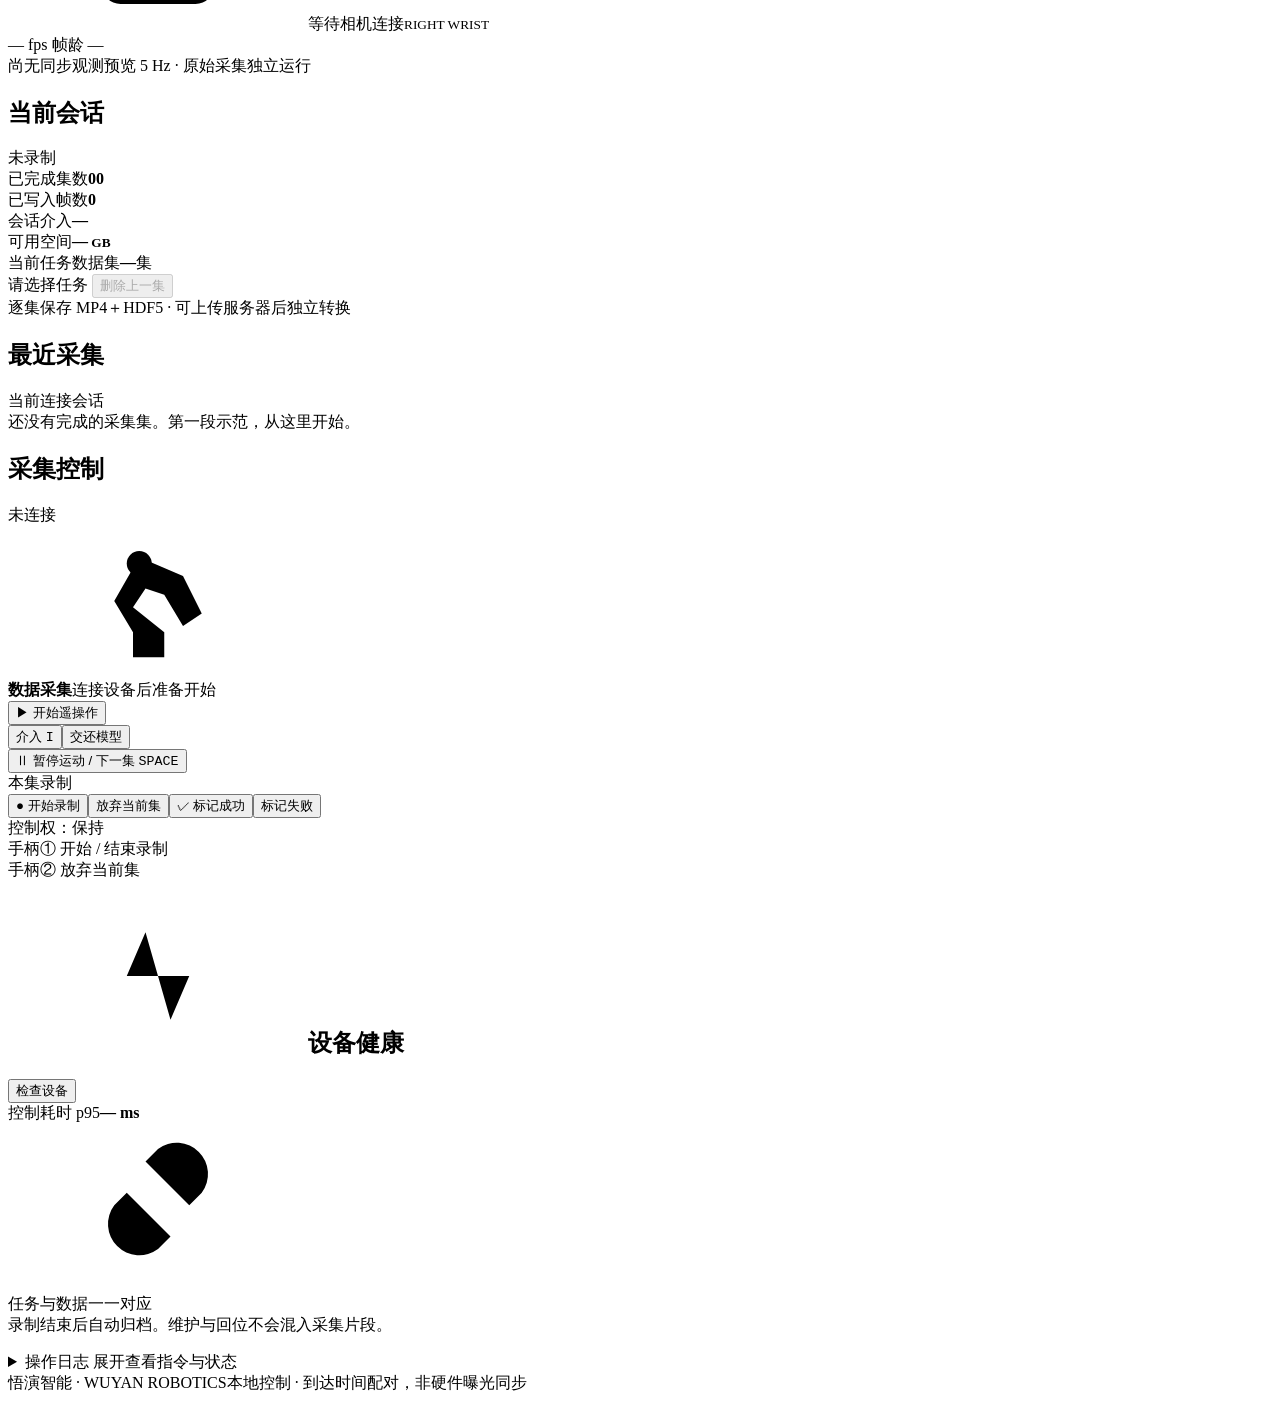
==== commit 924faffa: "fix: gate motion on device health and harden session recovery" ====
--- a/yam_abc_reproduce/hil/static/index.html
+++ b/yam_abc_reproduce/hil/static/index.html
@@ -472,7 +472,7 @@
                   <h2>
                     <svg><use href="#i-pulse" /></svg>设备健康
                   </h2>
-                  <span class="muted">实时</span>
+                  <button class="button" id="check-device-health">检查设备</button>
                 </div>
                 <div id="health"></div>
                 <div class="health-footer">
@@ -543,7 +543,7 @@
             <section class="panel">
               <div class="panel-heading">
                 <h2><svg><use href="#i-arm" /></svg>机械臂姿态</h2>
-                <span class="muted">2 LEADERS + 2 FOLLOWERS</span>
+                <button class="button" id="check-device-health-detail">检查设备</button>
               </div>
               <div id="device-cards" class="device-cards"></div>
               <div class="device-note">
@@ -744,6 +744,17 @@
         ><button id="confirm-action" class="button danger">确认</button>
       </div>
     </dialog>
+    <dialog id="device-health-dialog" class="device-health-dialog">
+      <h2>设备健康检查</h2>
+      <p id="device-health-result" role="status"></p>
+      <p class="muted">只读取反馈，不点动、不回零、不清除电机报警。静止检查通过不代表运动跟随已验证。</p>
+      <div id="device-health-details"></div>
+      <div class="dialog-actions">
+        <button class="button" id="device-health-refresh">重新检查</button>
+        <button class="button" id="device-health-ack" hidden>已处理，确认解除跟随告警</button>
+        <button class="button primary" id="device-health-close">关闭</button>
+      </div>
+    </dialog>
     <script src="/assets/app.js"></script>
   </body>
 </html>
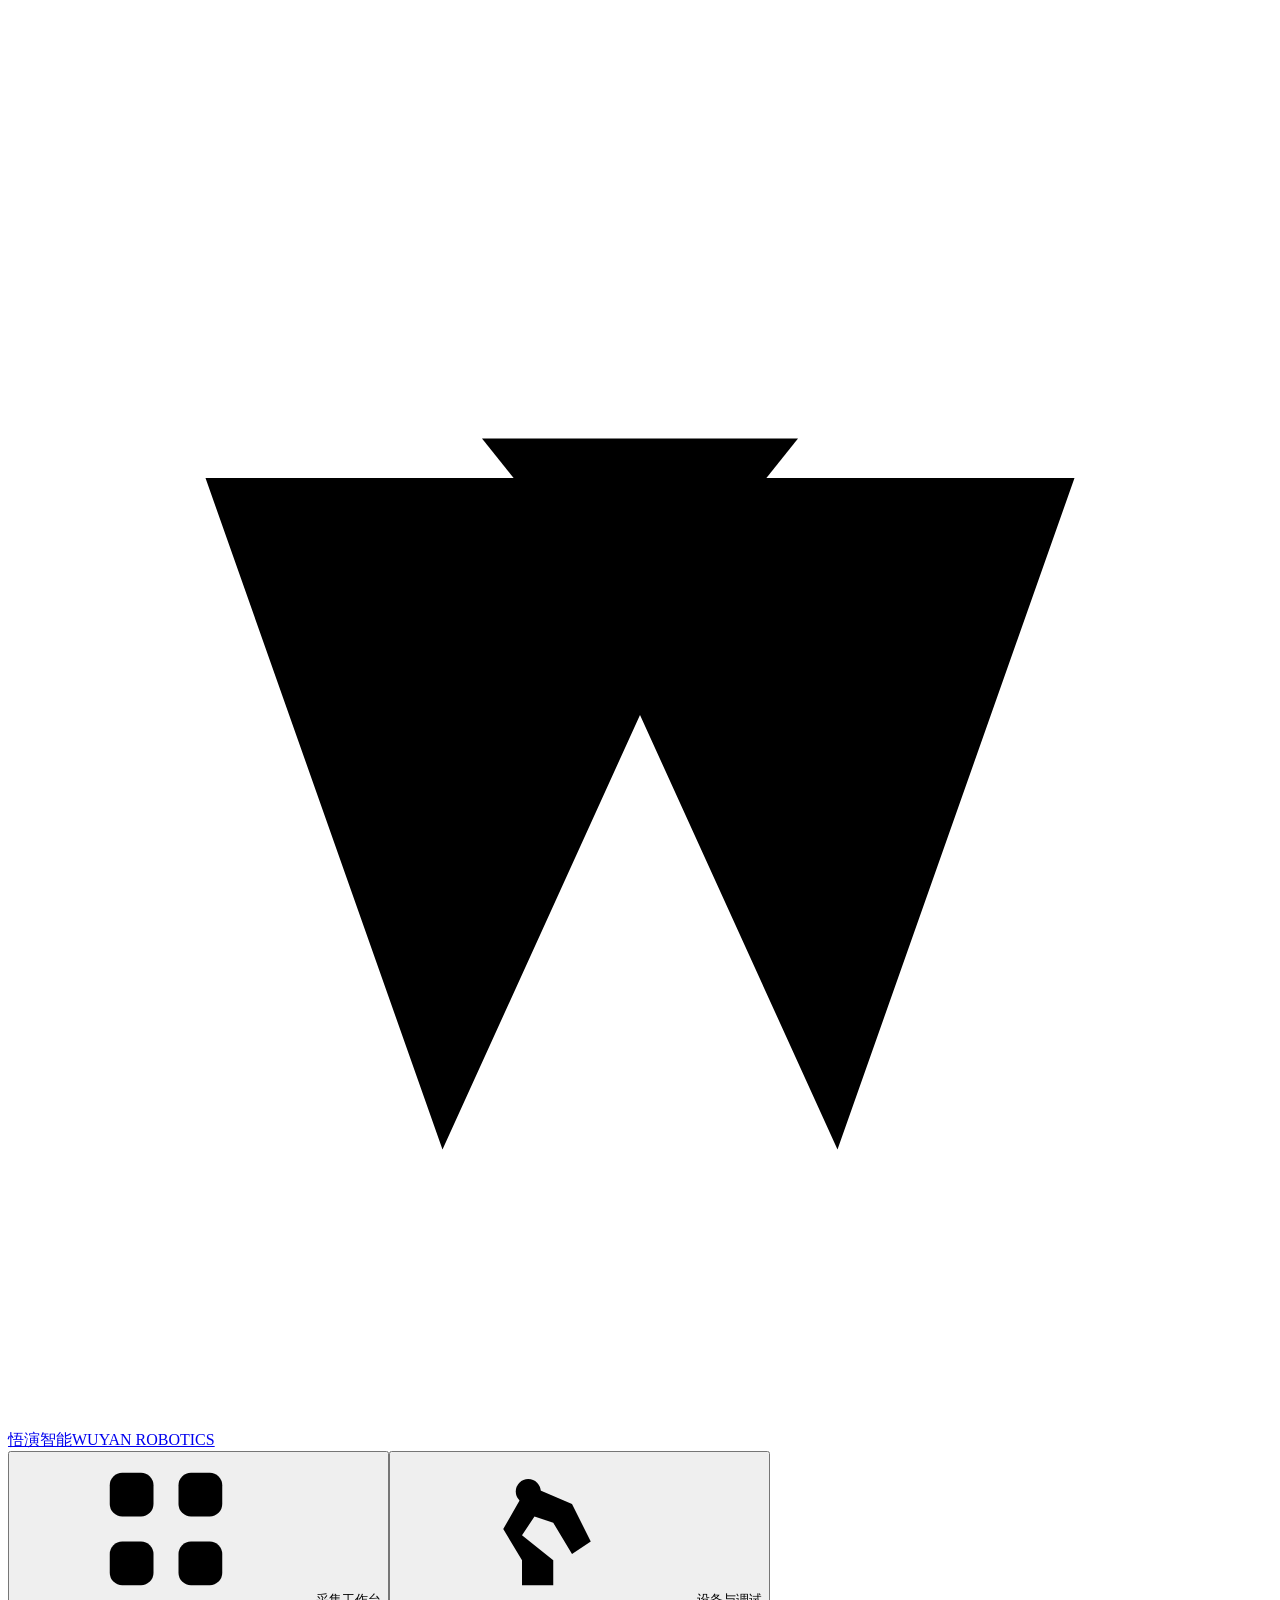
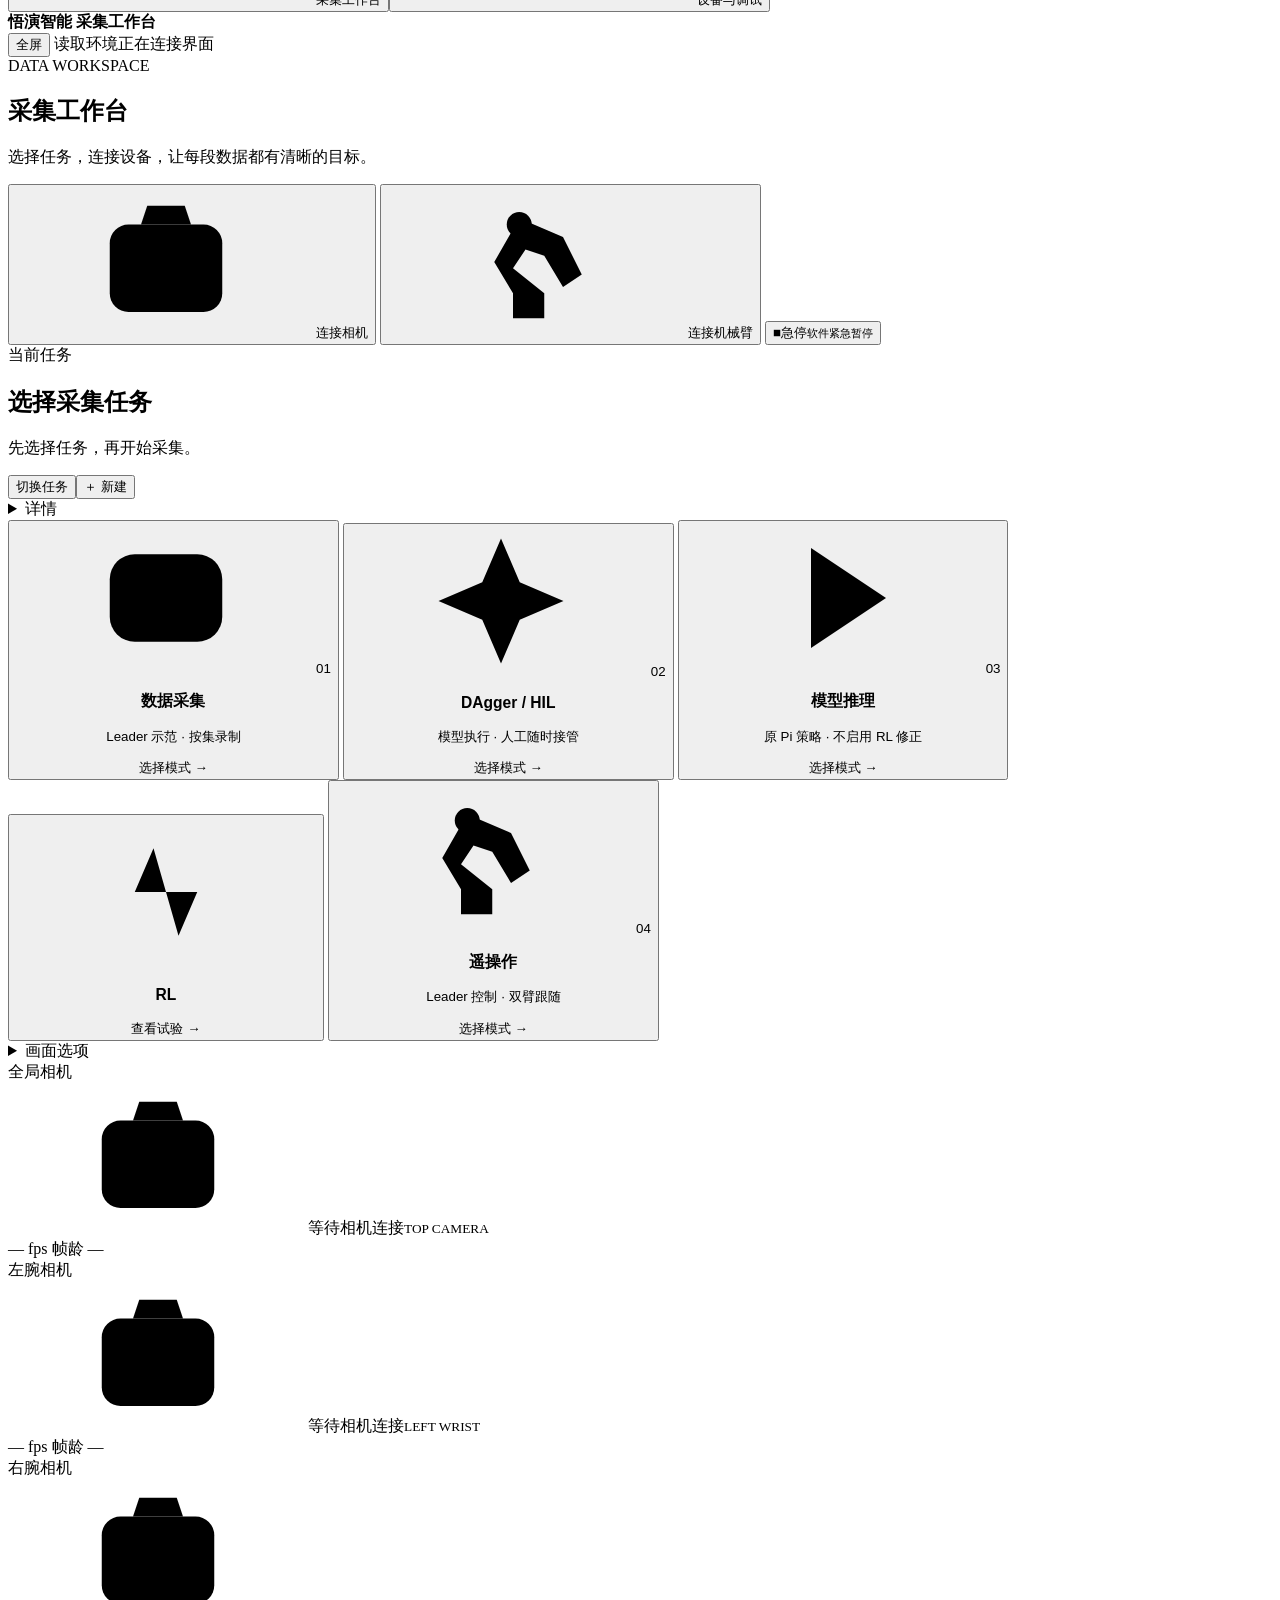
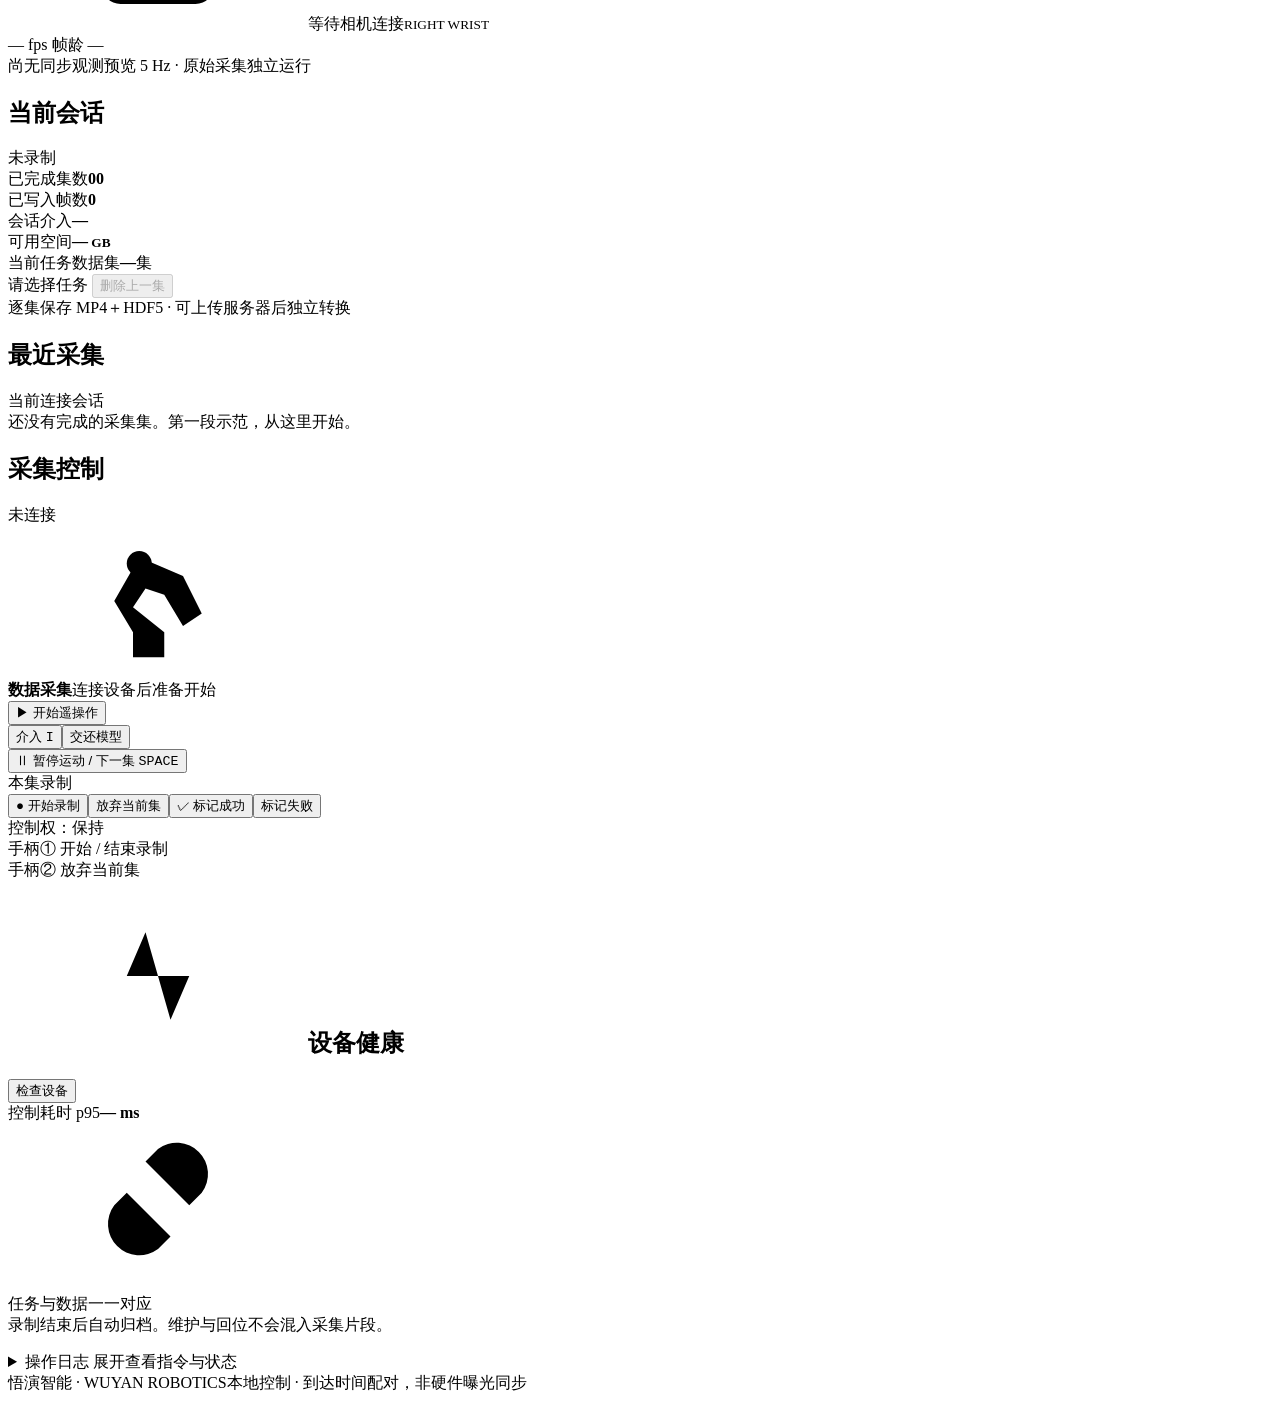
==== commit c4ecdb11: "fix(hil): separate ordinary Pi selection from PLD experiments" ====
--- a/yam_abc_reproduce/hil/static/index.html
+++ b/yam_abc_reproduce/hil/static/index.html
@@ -162,7 +162,7 @@
                 ><span class="mode-number">03</span>
               </div>
               <h3>模型推理</h3>
-              <p>Thor 本地策略 · 自主执行</p>
+              <p>原 Pi 策略 · 不启用 RL 修正</p>
               <span class="mode-state">选择模式 →</span>
             </button>
             <button class="mode-card" id="rl-entry" data-view="rl" aria-controls="rl-observation-panel" aria-pressed="false">
@@ -344,6 +344,10 @@
                   </div>
                 </div>
                 <div id="ownership" class="ownership">控制权：保持</div>
+                <div id="leader-connection-panel" class="policy-execution-actions" hidden>
+                  <span id="leader-connection-status" class="muted" role="status">Leader 未启用</span>
+                  <button class="button" id="leader-connection-toggle" type="button">启用 Leader</button>
+                </div>
                 <div class="handle-hint" id="handle-hint">
                   手柄① 开始 / 结束录制<br />手柄② 放弃当前集
                 </div>
@@ -437,7 +441,7 @@
                 <section class="rl-policy-settings" aria-label="推理设置">
                   <div id="rl-policy-settings-slot"></div>
                 </section>
-                <div class="rl-run-actions"><span id="rl-recording" role="status">未开始</span><button class="button" id="rl-prepare" type="button">使用推理控制</button></div>
+                <div class="rl-run-actions"><span id="rl-recording" role="status">未开始</span><button class="button" id="rl-prepare" type="button">应用所选模式</button></div>
                 <section class="rl-evaluation" aria-labelledby="pld-evaluation-title">
                   <h3 id="pld-evaluation-title">整轮评估 C/N</h3>
                   <form id="pld-evaluation-form" class="policy-settings">
@@ -547,14 +551,14 @@
               </div>
               <div id="device-cards" class="device-cards"></div>
               <div class="device-note">
-                连接后四臂保持；需要手动摆位时请明确进入重力补偿。关节点动控制
+                连接后已连接的机械臂保持；需要手动摆位时请明确进入重力补偿。关节点动控制
                 Follower；普通遥操作采用绝对 1:1 映射，启动后 Follower 与 Leader 姿态一致。
               </div>
             </section>
             <section class="panel maintenance-panel">
               <div class="panel-heading">
                 <h2><svg><use href="#i-spark" /></svg><span id="maintenance-title">准备位与重力补偿</span></h2>
-                <span class="pill">四臂维护</span>
+                <span class="pill" id="maintenance-scope">已连接机械臂</span>
               </div>
               <div class="maintenance-status">
                 <i class="led"></i>
@@ -664,8 +668,8 @@
       <form id="connect-form">
         <div class="eyebrow">CONNECT ROBOT</div>
         <h2>连接机械臂</h2>
-        <p>
-          连接两台 Leader 和两台 Follower，连接后先保持。遥操作无需采集任务或相机；只有录制数据和模型执行需要完整采集上下文。
+        <p id="connect-scope">
+          默认仅连接两台 Follower，连接后先保持。Leader在遥操作、采集或HIL中按需独立启用，不需要断开Follower。
         </p>
         <div id="connect-task-summary" class="connect-task-summary"></div>
         <label
